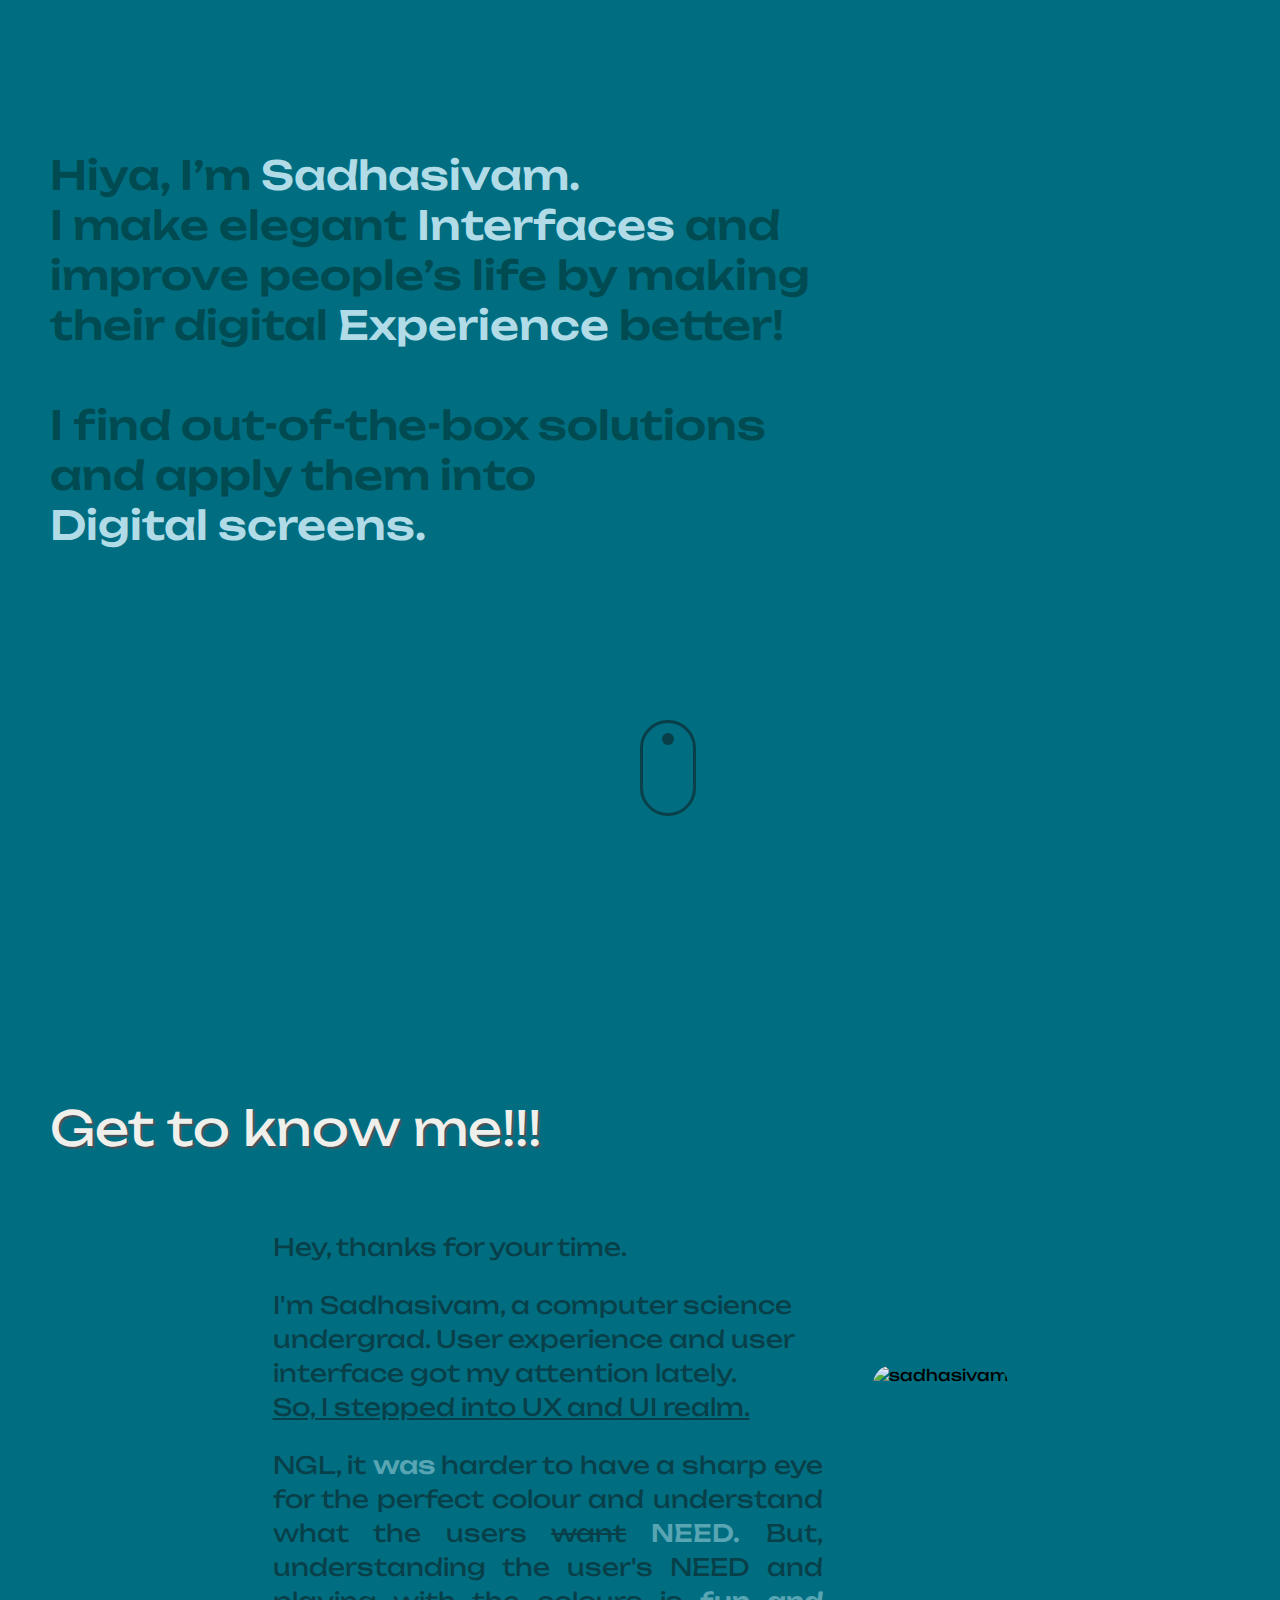
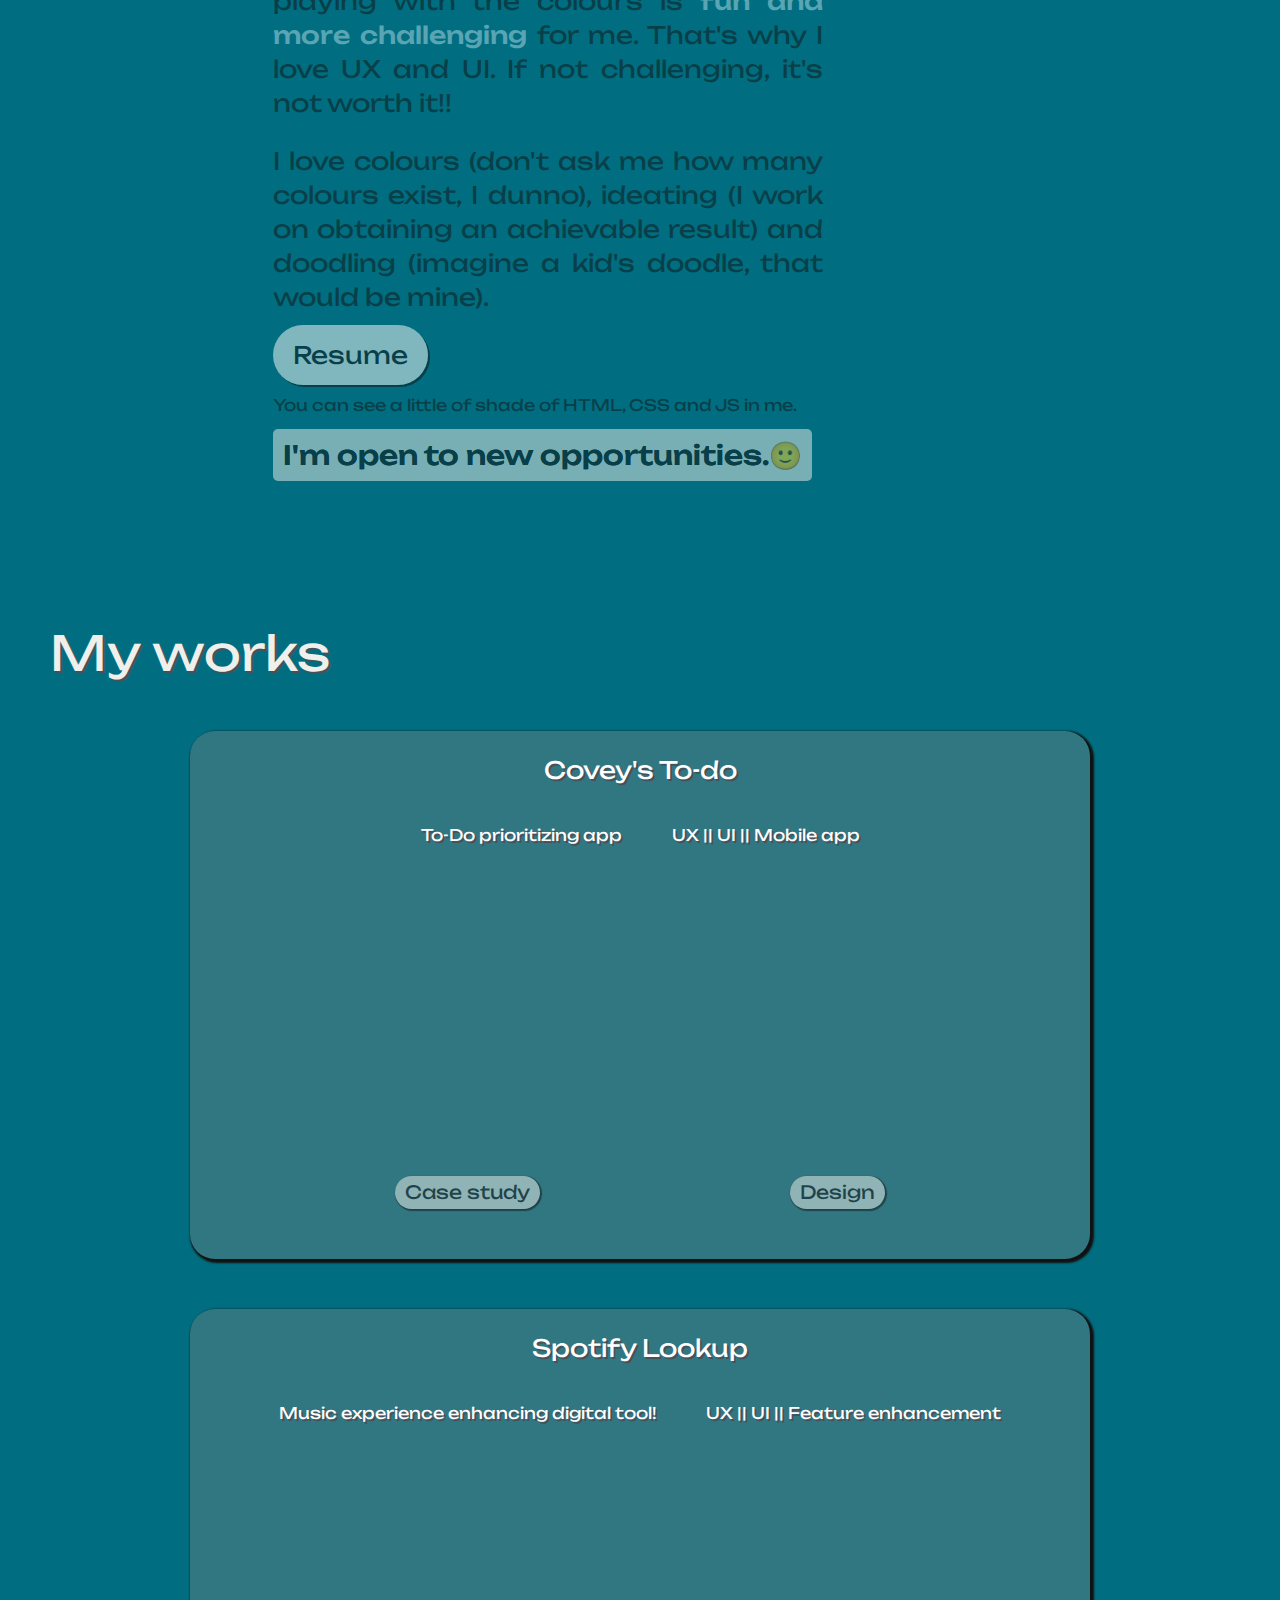
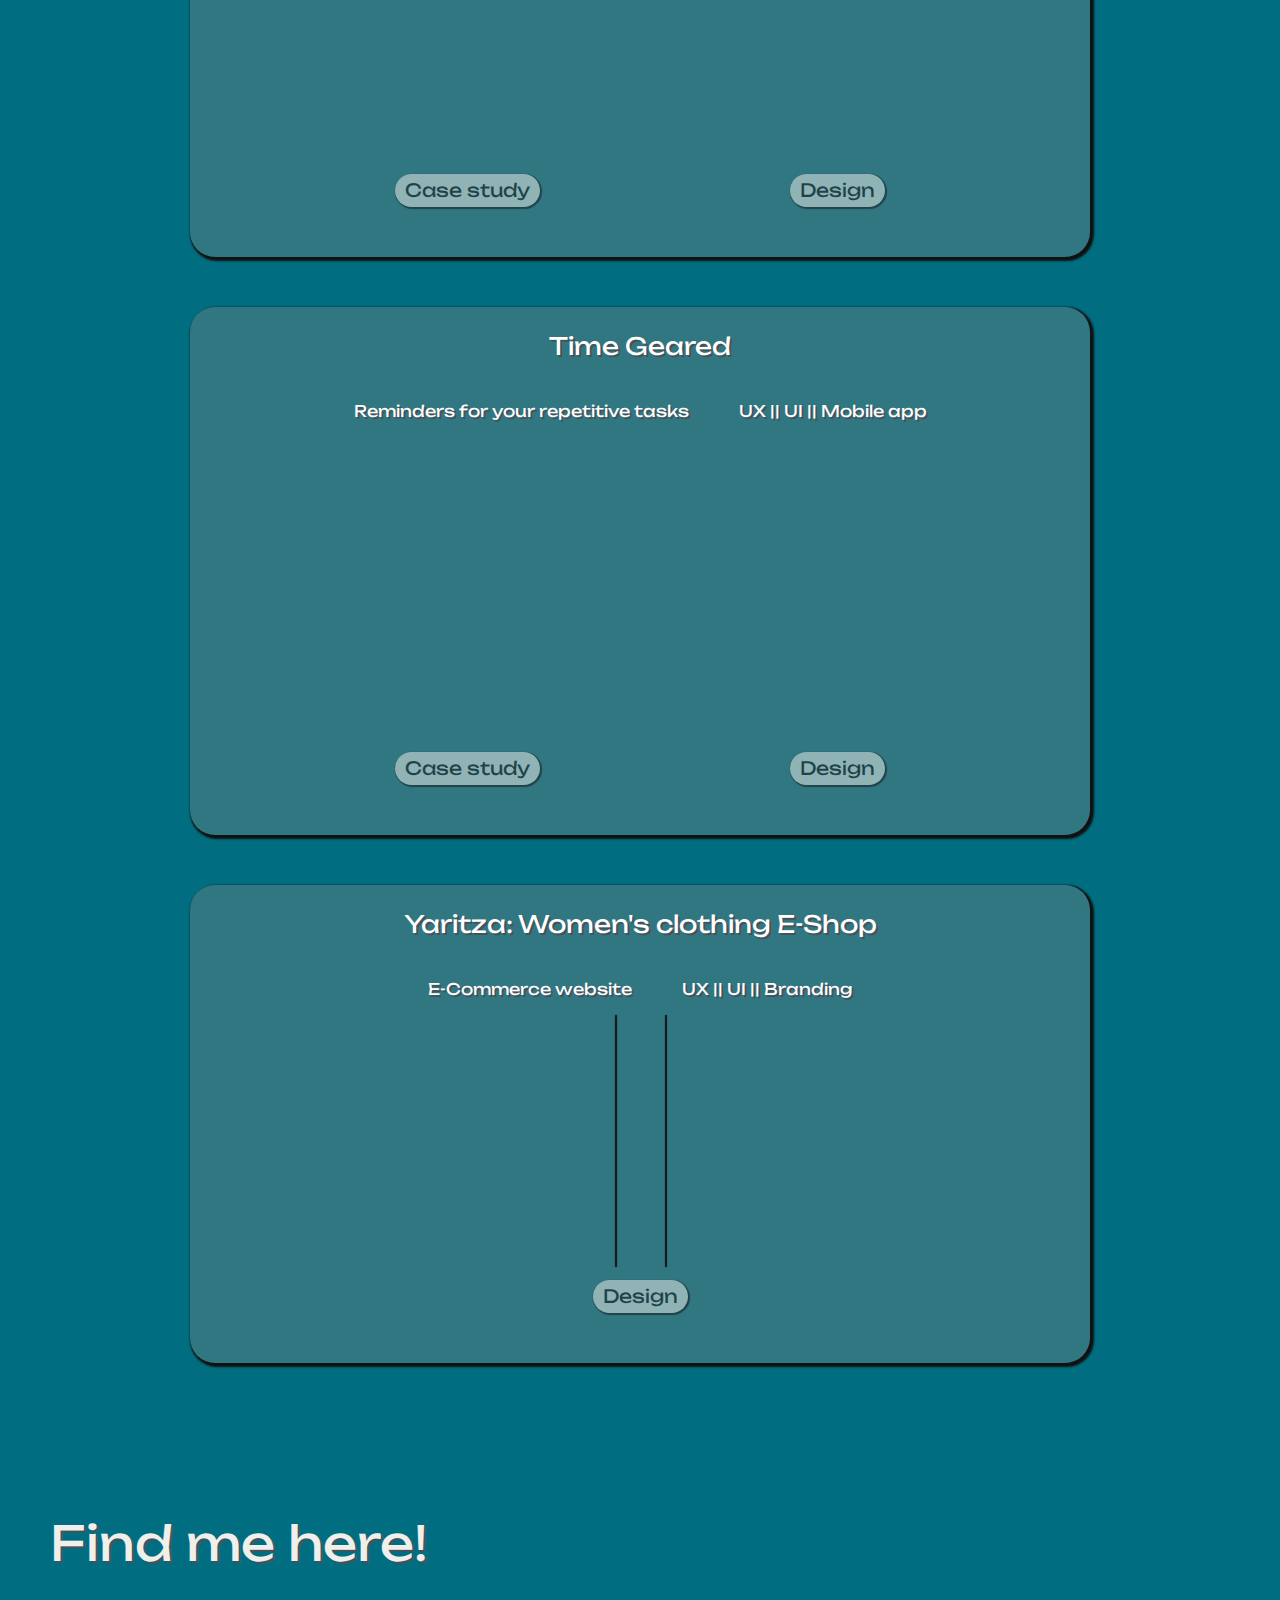
==== index.html @ 4647677f "updating uxui portfolio" ====
<!DOCTYPE html>
<html lang="en">
<head>
    <meta charset="UTF-8">
    <meta http-equiv="X-UA-Compatible" content="IE=edge">
    <meta name="viewport" content="width=device-width, initial-scale=1.0">
    <title>Sadhasivam</title>
    <link rel="icon" type="image/x-icon" href="./assets/icons/favicon.png">
    <link rel="stylesheet" href="index.css">
</head>
<body>
    <div class="mouse"></div>
    <div class="main-section">
        <div class="main--intro">
            <span class="main--intro--lines">Hiya, I’m 
                <span style="color: #B1DCE7;">Sadhasivam.</span>
            </span>
            <span class="main--intro--lines">I make elegant 
                <span style="color: #B1DCE7;">Interfaces</span> and</span>
            <span class="main--intro--lines">improve people’s life by making </span>
            <span class="main--intro--lines">their digital 
                <span style="color: #B1DCE7;">Experience</span> 
            better!</span>
            <br>
            <span class="main--intro--lines">I find out-of-the-box solutions</span>
            <span class="main--intro--lines">and apply them into<br>
                <span style="color: #B1DCE7;">Digital screens.</span>
            </span>
        </div>
    </div>
    <div class="about-section">
        <p id="know-me-heading">Get to know me!!!</p>
        <div class="about--info-and-profile">
            <div class="about--info">
                <p>Hey, thanks for your time.</p>
                <p >I'm Sadhasivam, a computer science undergrad. 
                User experience and user interface got my attention lately. <br><span style="text-decoration: underline;">So, I stepped into UX and UI realm.</span></p>
                <p align="justify">NGL, it <span style="font-weight: 500; color: #B1DCE7;">was</span> harder to have a sharp eye for the perfect colour and 
                understand what the users <span style="text-decoration: line-through;">want</span> <span style="font-weight: 500; color: #B1DCE7;">NEED.</span> But, understanding the user's NEED and playing
                with the colours is <span style="font-weight: 500; color: #B1DCE7;">fun and more challenging</span> for me. That's why I love UX and UI. If not challenging, it's not worth it!!</p>
                <p align="justify">I love colours (don't ask me how many colours exist, I dunno), ideating (I work on obtaining an achievable result) and doodling (imagine a kid's doodle, that would be mine).</p>
                <a href="https://drive.google.com/file/d/1qFz1pIlHTVYkZ1QzrkuUbgOdDFa5FQoS/view?usp=share_link" id="resume" target="_blank">Resume</a>
                <p style="font-size: 1rem;">You can see a little of shade of HTML, CSS and JS in me.</p>
                <span id="new-oppurtunities">I'm open to new opportunities.🙂</span>
            </div>
            <img src="./assets/sadhasivam/sadha-main.png" alt="sadhasivam" id="main-profile">
        </div>
    </div>
    <div class="works-section">
        <p id="works-heading">My works</p>
        <div class="my-works">
            <div class="works" id="covey-todo">
                <p class="project-heading">Covey's To-do</p>
                <div class="brief-and-roles">
                    <p class="brief">To-Do prioritizing app</p>
                    <p class="roles">UX || UI || Mobile app</p>
                </div>
                <div class="design-banners">
                    <img src="./assets/covey-1.png" alt="" class="mobile-designs">
                    <img src="./assets/covey-2.png" alt="" class="mobile-designs">
                    <img src="./assets/covey-3.png" alt="" class="mobile-designs">
                </div>
                <div id="covey-links-div" class="project-links">
                    <a href="https://medium.com/@ishidaa-designs/coveys-to-do-case-study-f5f3c88651cb" target="_blank" class="case-studies-link">Case study</a>
                    <a href="https://www.behance.net/gallery/162413167/Coveys-To-Do" target="_blank" class="designs-links">Design</a>
                </div>
            </div>
            <div class="works" id="spotify-lookup">
                <p class="project-heading">Spotify Lookup</p>
                <div class="brief-and-roles">
                    <p class="brief">Music experience enhancing digital tool!</p>
                    <p class="roles">UX || UI || Feature enhancement</p>
                </div>
                <div class="design-banners design-banners-spotify">
                    <img src="./assets/spotify-1.png" alt="" class="desktop-designs">
                    <img src="./assets/spotify-2.png" alt="" class="desktop-designs">
                </div>
                <div id="spotify-links" class="project-links">
                    <a href="https://medium.com/@ishidaa-designs/spotify-lookup-case-study-6a31d1b7594f" target="_blank" class="case-studies-link">Case study</a>
                    <a href="https://www.behance.net/gallery/162448813/Spotify-Lookup" target="_blank" class="designs-links">Design</a>
                </div>
            </div>
            <div class="works" id="time-geared">
                <p class="project-heading">Time Geared</p>
                <div class="brief-and-roles">
                    <p class="brief">Reminders for your repetitive tasks</p>
                    <p class="roles">UX || UI || Mobile app</p>
                </div>
                <div class="design-banners">
                    <img src="./assets/time-geared-1.png" alt="" class="mobile-designs">
                    <img src="./assets/time-geared-2.png" alt="" class="mobile-designs">
                    <img src="./assets/time-geared-3.png" alt="" class="mobile-designs" >
                </div>
                <div id="time-links" class="project-links">
                    <a href="https://medium.com/@ishidaa-designs/time-geared-case-study-2de2ec23cc97" target="_blank" class="case-studies-link">Case study</a>
                    <a href="https://www.behance.net/gallery/162449581/Time-Geared" target="_blank" class="designs-links">Design</a>
                </div>
            </div>
            <div class="works" id="yaritza">
                <p class="project-heading">Yaritza: Women's clothing E-Shop</p>
                <div class="brief-and-roles">
                    <p class="brief">E-Commerce website</p>
                    <p class="roles">UX || UI || Branding</p>
                </div>
                <div class="design-banners project-yaritza">
                    <img src="./assets/yaritza-1.png" alt="" class="desktop-designs-2">
                    <img src="./assets/yaritza-2.png" alt="" class="desktop-designs-2">
                </div>
                <div id="yaritza-links" class="project-links">
                    <a href="https://www.behance.net/gallery/162450109/Yaritza-Women-clothing-e-shop" target="_blank" class="designs-links">Design</a>
                </div>
            </div>
        </div>
    </div>
    <div class="contact-section">
        <p id="contact-heading">Find me here!</p>
        <div class="social-links-div">
            <a href="https://www.linkedin.com/in/sadhasivam-s/" target="_blank">
                <img src="./assets/icons/Linkedin.png" alt="" class="social-links">
            </a>
            <a href="mailto:ishidaa.designs@gmail.com" target="_blank">
                <img src="./assets/icons/Google.png" alt="" class="social-links">
            </a>
            <a href="https://www.behance.net/Ishidaa_Asahi" target="_blank">
                <img src="./assets/icons/Behance.png" alt="" class="social-links">
            </a>
            <a href="https://twitter.com/ishidaaDesigns" target="_blank">
                <img src="./assets/icons/Twitter.png" alt="" class="social-links">
            </a>
            <a href="https://medium.com/@ishidaa-designs" target="_blank">
                <img src="./assets/icons/Medium.png" alt="" class="social-links">
            </a>
            <a href="https://open.spotify.com/user/31azqiwgnvkljv6acp4ifwribn7y?si=77281f3aa0c44afa" target="_blank">
                <img src="./assets/icons/Spotify.png" alt="" class="social-links">
            </a>
        </div>
    </div>
    <script src="main.js"></script>
</body>
</html>
---- index.css ----
@import url('https://fonts.googleapis.com/css2?family=Unbounded:wght@200;300;400;500;600;700;800;900&display=swap');

body
{
    background: #006E80;
    margin: 0;
    padding: 0;
    font-family: 'Unbounded';
    padding: 50px;
    
}
h1
{
    font-family: 'Unbounded';
    font-weight: 300;
    color: #111;
    margin: 0;
    margin-top: 10px;
}
.main-section
{
    /* margin-bottom: 300px; */
    margin-bottom: 0;
    padding-bottom: 0;
    height: 100vh;
}
.main--intro
{
    display: flex;
    text-align: left;
    flex-direction: column;
    font-weight: 500;
    font-size: 2.5rem;
    color: #004A51;
    margin-top: 100px; 
}
.mouse {
	width: 50px;
	height: 90px;
	border: 3px solid #111;
	border-radius: 60px;
	position: absolute;
    top: 80%;
    left: 50%;
    opacity: 0.5;
}
.mouse::before {
    content: '';
    width: 12px;
    height: 12px;
    position: absolute;
    top: 10px;
    left: 50%;
    transform: translateX(-50%);
    background-color: #111;
    border-radius: 50%;
    opacity: 1;
    animation: wheel 2s infinite;
    -webkit-animation: wheel 2s infinite;
}

@keyframes wheel {
	to {
		opacity: 0;
		top: 60px;
	}
}

@-webkit-keyframes wheel {
	to {
		opacity: 0;
		top: 60px;
	}
}

.about-section
{
    margin-top: 0;
    padding-top: 0;
}
.about--info-and-profile
{
    /* color: #75BFC8; */
    display: flex;
    flex-direction: column;
    justify-content: center;
    align-items: center;
}

#know-me-heading, #works-heading, #contact-heading
{
    font-weight: 400;
    font-size: 3rem;
    color: #EFEFEB;
    text-shadow: 2px 2px #465259;
}

.about--info-and-profile
{
    display: flex;
    flex-direction: row;
    gap: 50px;
}
.about--info
{
    width: 550px;
    opacity: 0.5;
    font-size: 1.5rem;
    line-height: 34px;
}
#main-profile
{
    height: 550px;
    border-radius: 20px;
}

.my-works
{
    display: flex;
    flex-direction: column;
    justify-content: center;
    align-items: center;
}

.my-works
{
    display: flex;
    flex-direction: column;
    gap: 50px;
}
.works
{
    width: 900px;
    /* height: 500px; */
    padding-bottom: 50px;
    border-radius: 25px;
    box-shadow: 2px 2px 2px 2px #111;
    display: flex;
    flex-direction: column;
    align-items: center;
    background: #317782;
}
.design-banners
{
    display: flex;
    gap: 100px;
    margin-bottom: 15px;
}
.mobile-designs
{
    height: 300px;
    transition: ease-in-out 250ms;
}
.mobile-designs:hover
{
    transform: scale(1.15);
}

.desktop-designs
{
    height: 150px;
}
.project-yaritza
{
    gap: 50px !important;
}
.desktop-designs-2
{
    height: 250px;
}

.project-links
{
    display: flex;
    justify-content: space-evenly;
    gap: 250px;
}

.project-links > a 
{
    opacity: 0.5;
    text-decoration-line: none;
    color: #111;
    font-size: 1.15rem;
}
.brief-and-roles
{
    display: flex;
    gap: 50px;
    color: #fff ;
    text-shadow: 2px 2px #465259;

}

.project-heading
{
    font-size: 1.5rem;
    color: #fff;
    text-shadow: 2px 2px #465259;

}
.design-banners-spotify
{
    display: flex;
    flex-direction: column;
    gap: 20px !important;
}
.desktop-designs-2
{
    border-radius: 10px;
    box-shadow: 1px 1px 1px 1px #111;
}
.case-studies-link
{
    background: #EFEFEB;
    padding: 5px 10px;
    border-radius: 20px;
    box-shadow: 1px 1px 1px 1px #111;
    transition: ease-in-out 250ms;
}
.case-studies-link:hover
{
    transform: scale(1.25);
}
.designs-links
{
    background: #EFEFEB;
    padding: 5px 10px;
    border-radius: 20px;
    box-shadow: 1px 1px 1px 1px #111;
    transition: ease-in-out 250ms;
}
.designs-links:hover
{
    transform: scale(1.25);
}
.social-links-div
{
    display: flex;
    justify-content: center;
    align-items: center;    
}
.social-links-div
{
    display: flex;
    gap: 20px;
}
.social-links
{
    width: 50px;
}

.about-section, .works-section
{
    margin-bottom: 150px;
}
.contact-section
{
    margin-bottom: 50px;

}

.about--info > p
{
    color: #D8EEF3;
    color: #111;
    /* text-shadow: 1px 1px; */}
#new-oppurtunities
{
    font-size: 1.65rem;
    font-weight: 500;
    color: #111;
    text-shadow: 0px 0px !important;
    background: #EFEFEB;
    border-radius: 5px;
    padding: 10px;
}
#resume
{
    color: #111;
    background: #fff;
    padding: 15px 20px;
    border-radius: 55px;
    text-decoration-line: none ;
    box-shadow: 2px 2px #111;
}
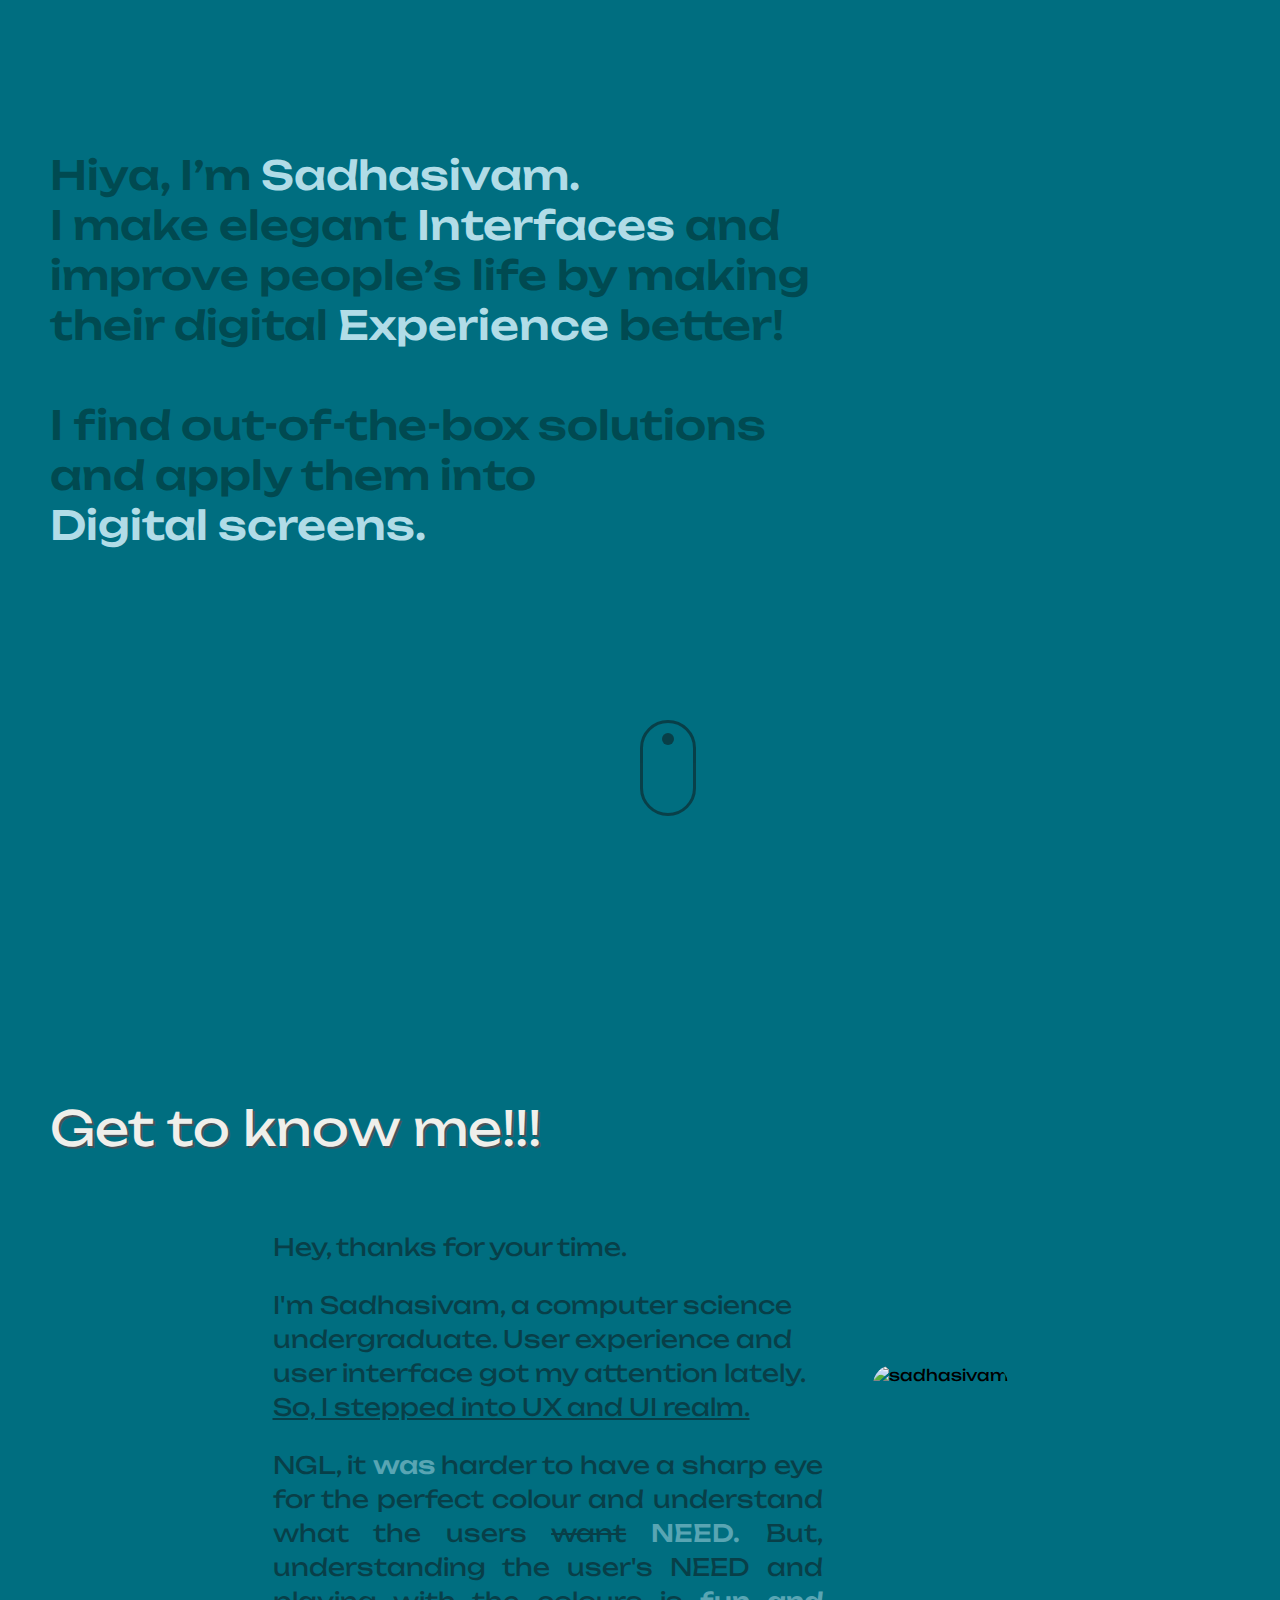
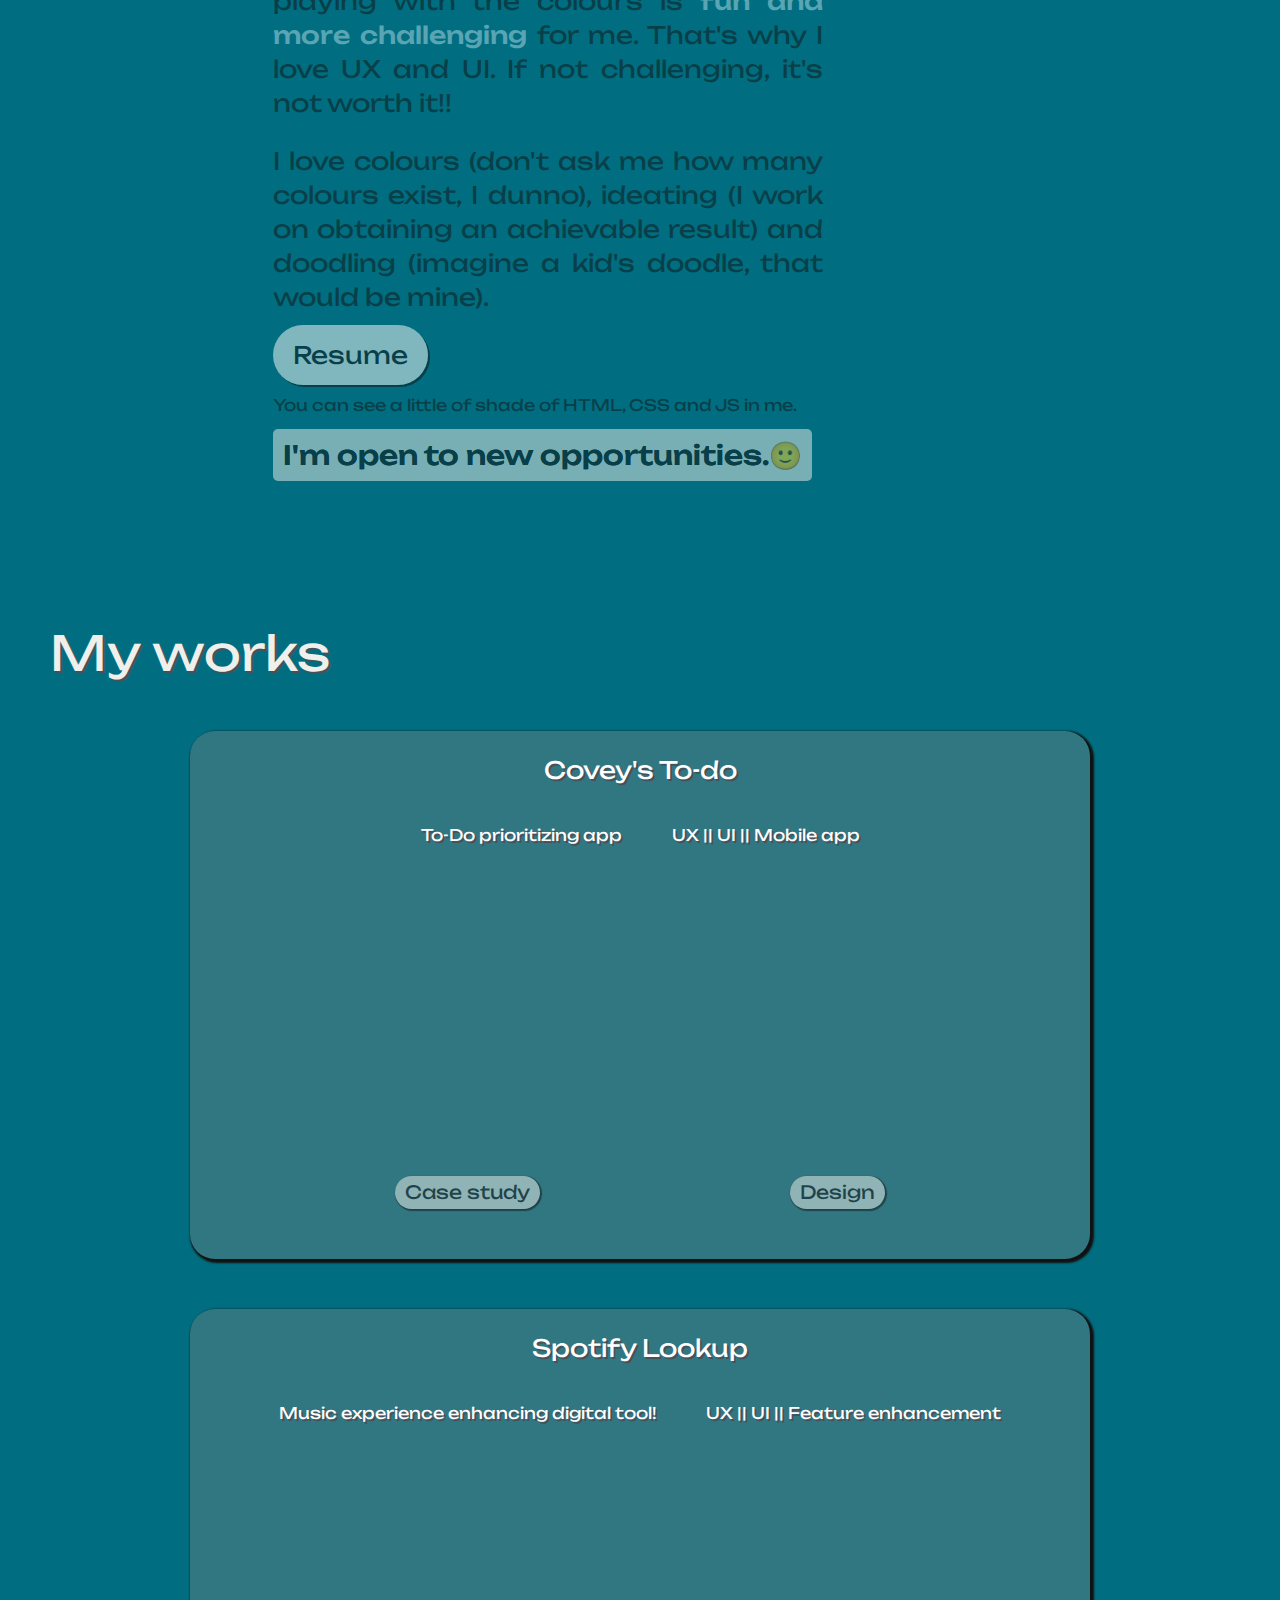
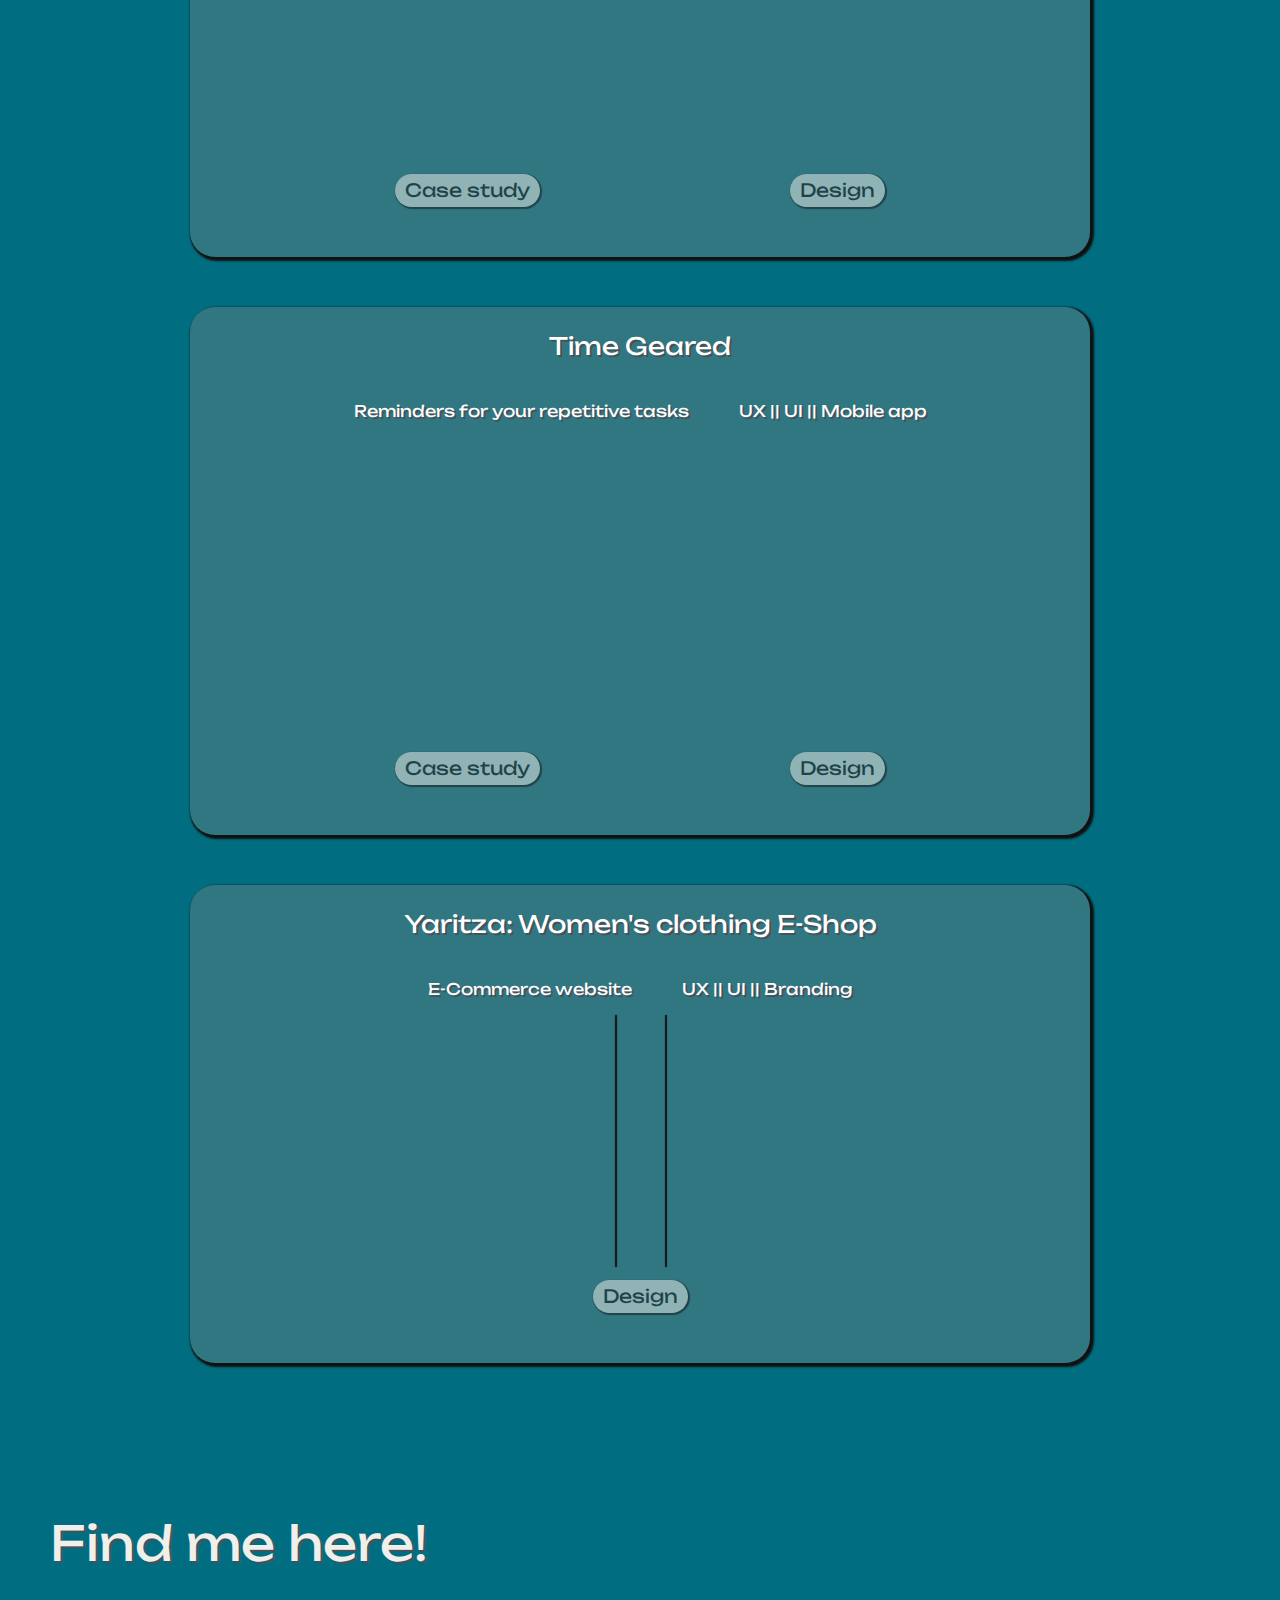
==== commit 29b3068a: "Update index.html" ====
--- a/index.html
+++ b/index.html
@@ -5,7 +5,7 @@
     <meta http-equiv="X-UA-Compatible" content="IE=edge">
     <meta name="viewport" content="width=device-width, initial-scale=1.0">
     <title>Sadhasivam</title>
-    <link rel="icon" type="image/x-icon" href="./assets/icons/favicon.png">
+    <link rel="icon" type="image/x-icon" href="./assets/icons/favicon.webp?">
     <link rel="stylesheet" href="index.css">
 </head>
 <body>
@@ -33,7 +33,7 @@
         <div class="about--info-and-profile">
             <div class="about--info">
                 <p>Hey, thanks for your time.</p>
-                <p >I'm Sadhasivam, a computer science undergrad. 
+                <p >I'm Sadhasivam, a computer science undergraduate. 
                 User experience and user interface got my attention lately. <br><span style="text-decoration: underline;">So, I stepped into UX and UI realm.</span></p>
                 <p align="justify">NGL, it <span style="font-weight: 500; color: #B1DCE7;">was</span> harder to have a sharp eye for the perfect colour and 
                 understand what the users <span style="text-decoration: line-through;">want</span> <span style="font-weight: 500; color: #B1DCE7;">NEED.</span> But, understanding the user's NEED and playing
@@ -43,7 +43,7 @@
                 <p style="font-size: 1rem;">You can see a little of shade of HTML, CSS and JS in me.</p>
                 <span id="new-oppurtunities">I'm open to new opportunities.🙂</span>
             </div>
-            <img src="./assets/sadhasivam/sadha-main.png" alt="sadhasivam" id="main-profile">
+            <img src="./assets/sadhasivam/sadha-main.webp" alt="sadhasivam" id="main-profile">
         </div>
     </div>
     <div class="works-section">
@@ -56,9 +56,9 @@
                     <p class="roles">UX || UI || Mobile app</p>
                 </div>
                 <div class="design-banners">
-                    <img src="./assets/covey-1.png" alt="" class="mobile-designs">
-                    <img src="./assets/covey-2.png" alt="" class="mobile-designs">
-                    <img src="./assets/covey-3.png" alt="" class="mobile-designs">
+                    <img src="./assets/covey-1.webp" alt="" class="mobile-designs">
+                    <img src="./assets/covey-2.webp" alt="" class="mobile-designs">
+                    <img src="./assets/covey-3.webp" alt="" class="mobile-designs">
                 </div>
                 <div id="covey-links-div" class="project-links">
                     <a href="https://medium.com/@ishidaa-designs/coveys-to-do-case-study-f5f3c88651cb" target="_blank" class="case-studies-link">Case study</a>
@@ -72,8 +72,8 @@
                     <p class="roles">UX || UI || Feature enhancement</p>
                 </div>
                 <div class="design-banners design-banners-spotify">
-                    <img src="./assets/spotify-1.png" alt="" class="desktop-designs">
-                    <img src="./assets/spotify-2.png" alt="" class="desktop-designs">
+                    <img src="./assets/spotify-1.webp" alt="" class="desktop-designs">
+                    <img src="./assets/spotify-2.webp" alt="" class="desktop-designs">
                 </div>
                 <div id="spotify-links" class="project-links">
                     <a href="https://medium.com/@ishidaa-designs/spotify-lookup-case-study-6a31d1b7594f" target="_blank" class="case-studies-link">Case study</a>
@@ -87,9 +87,9 @@
                     <p class="roles">UX || UI || Mobile app</p>
                 </div>
                 <div class="design-banners">
-                    <img src="./assets/time-geared-1.png" alt="" class="mobile-designs">
-                    <img src="./assets/time-geared-2.png" alt="" class="mobile-designs">
-                    <img src="./assets/time-geared-3.png" alt="" class="mobile-designs" >
+                    <img src="./assets/time-geared-1.webp" alt="" class="mobile-designs">
+                    <img src="./assets/time-geared-2.webp" alt="" class="mobile-designs">
+                    <img src="./assets/time-geared-3.webp" alt="" class="mobile-designs" >
                 </div>
                 <div id="time-links" class="project-links">
                     <a href="https://medium.com/@ishidaa-designs/time-geared-case-study-2de2ec23cc97" target="_blank" class="case-studies-link">Case study</a>
@@ -103,8 +103,8 @@
                     <p class="roles">UX || UI || Branding</p>
                 </div>
                 <div class="design-banners project-yaritza">
-                    <img src="./assets/yaritza-1.png" alt="" class="desktop-designs-2">
-                    <img src="./assets/yaritza-2.png" alt="" class="desktop-designs-2">
+                    <img src="./assets/yaritza-1.webp" alt="" class="desktop-designs-2">
+                    <img src="./assets/yaritza-2.webp" alt="" class="desktop-designs-2">
                 </div>
                 <div id="yaritza-links" class="project-links">
                     <a href="https://www.behance.net/gallery/162450109/Yaritza-Women-clothing-e-shop" target="_blank" class="designs-links">Design</a>
@@ -116,25 +116,25 @@
         <p id="contact-heading">Find me here!</p>
         <div class="social-links-div">
             <a href="https://www.linkedin.com/in/sadhasivam-s/" target="_blank">
-                <img src="./assets/icons/Linkedin.png" alt="" class="social-links">
+                <img src="./assets/icons/Linkedin.webp" alt="" class="social-links">
             </a>
             <a href="mailto:ishidaa.designs@gmail.com" target="_blank">
-                <img src="./assets/icons/Google.png" alt="" class="social-links">
+                <img src="./assets/icons/Google.webp" alt="" class="social-links">
             </a>
             <a href="https://www.behance.net/Ishidaa_Asahi" target="_blank">
-                <img src="./assets/icons/Behance.png" alt="" class="social-links">
+                <img src="./assets/icons/Behance.webp" alt="" class="social-links">
             </a>
             <a href="https://twitter.com/ishidaaDesigns" target="_blank">
-                <img src="./assets/icons/Twitter.png" alt="" class="social-links">
+                <img src="./assets/icons/Twitter.webp" alt="" class="social-links">
             </a>
             <a href="https://medium.com/@ishidaa-designs" target="_blank">
-                <img src="./assets/icons/Medium.png" alt="" class="social-links">
+                <img src="./assets/icons/Medium.webp" alt="" class="social-links">
             </a>
             <a href="https://open.spotify.com/user/31azqiwgnvkljv6acp4ifwribn7y?si=77281f3aa0c44afa" target="_blank">
-                <img src="./assets/icons/Spotify.png" alt="" class="social-links">
+                <img src="./assets/icons/Spotify.webp" alt="" class="social-links">
             </a>
         </div>
     </div>
     <script src="main.js"></script>
 </body>
-</html>+</html>
